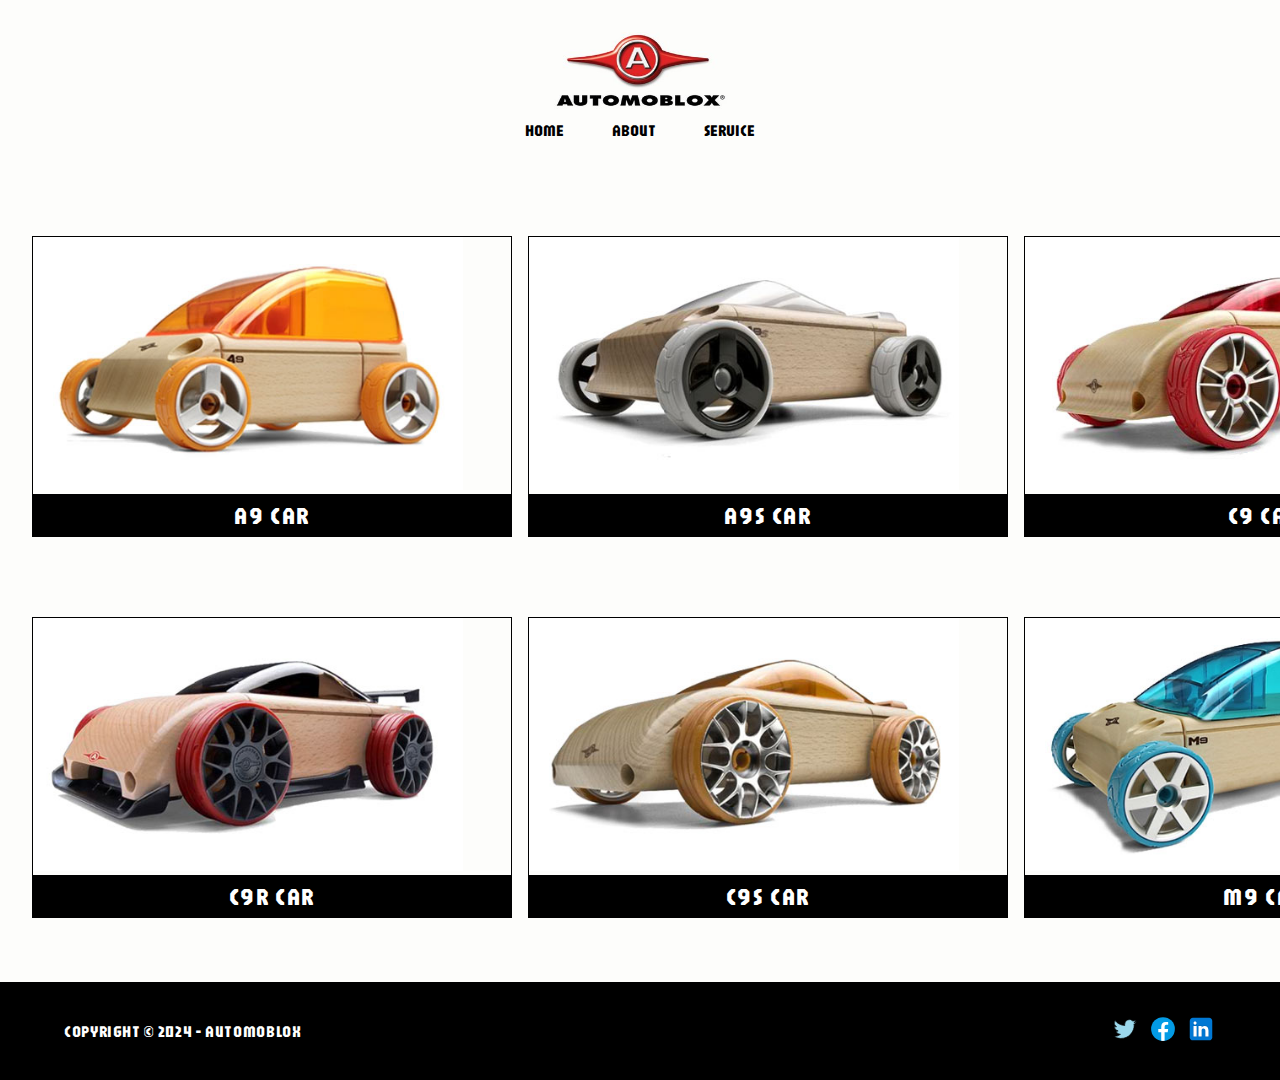
==== index.html @ ea2223e7 "add svg to footer" ====
<!DOCTYPE html>

<html>

<head>
    <meta charset="utf-8">
    <meta http-equiv="X-UA-Compatible" content="IE=edge">
    <title>Automoblox</title>
    <meta name="description" content="">
    <meta name="viewport" content="width=device-width, initial-scale=1">
    <link rel="stylesheet" href="./style/style.css">
</head>

<body>

    <header>
        <nav class="nav-items">
            <img src="./images/automoblox_logo.jpg" alt="logo_automoblox" class="logo">
            <ul class="nav-item">
                <a href="/">
                    <li>Home</li>

                </a>
                <a href="/about">
                    <li>About</li>

                </a>
                <a href="/services">
                    <li>Service</li>


                </a>
            </ul>
        </nav>
    </header>
    <main>
        <div class="products">
            <!-- item 1 -->
            <a href="">
                <div class="product-item">
                    <div class="product-detail">


                        <img src="./images/a9_large.jpg" class="product-img" alt="">
                        <span class="overlap-card"></span>
                        <span class="overlap-product-description">
                            Lorem ipsum dolor sit amet consectetur adipisicing elit. Cumque excepturi vel nemo ea
                            quisquam
                            reiciendis nulla ex accusantium tempora. Adipisci quae tempora nisi.
                        </span>
                    </div>
                    <h2 class="product-item-text">A9 Car</h2>
                </div>
            </a>
            <!-- item 2 -->
            <a href="">
                <div class="product-item">
                    <div class="product-detail">


                        <img src="./images/a9s_large.jpg" class="product-img" alt="">
                        <span class="overlap-card"></span>
                        <span class="overlap-product-description">
                            Lorem ipsum dolor sit amet consectetur adipisicing elit. Cumque excepturi vel nemo ea
                            quisquam
                            reiciendis nulla ex accusantium tempora. Adipisci quae tempora nisi.
                        </span>
                    </div>
                    <h2 class="product-item-text">A9s Car</h2>
                </div>
            </a>
            <!-- item 1 -->
            <a href="">
                <div class="product-item">
                    <div class="product-detail">


                        <img src="./images/c9_large.jpg" class="product-img" alt="">
                        <span class="overlap-card"></span>
                        <span class="overlap-product-description">
                            Lorem ipsum dolor sit amet consectetur adipisicing elit. Cumque excepturi vel nemo ea
                            quisquam
                            reiciendis nulla ex accusantium tempora. Adipisci quae tempora nisi.
                        </span>
                    </div>
                    <h2 class="product-item-text">c9 Car</h2>
                </div>
            </a>
            <!-- item 2 -->
            <a href="">
                <div class="product-item">
                    <div class="product-detail">


                        <img src="./images/c9r_large.jpg" class="product-img" alt="">
                        <span class="overlap-card"></span>
                        <span class="overlap-product-description">
                            Lorem ipsum dolor sit amet consectetur adipisicing elit. Cumque excepturi vel nemo ea
                            quisquam
                            reiciendis nulla ex accusantium tempora. Adipisci quae tempora nisi.
                        </span>
                    </div>
                    <h2 class="product-item-text">c9r Car</h2>
                </div>
            </a>
            <!-- item 1 -->
            <a href="">
                <div class="product-item">
                    <div class="product-detail">


                        <img src="./images/c9s_large.jpg" class="product-img" alt="">
                        <span class="overlap-card"></span>
                        <span class="overlap-product-description">
                            Lorem ipsum dolor sit amet consectetur adipisicing elit. Cumque excepturi vel nemo ea
                            quisquam
                            reiciendis nulla ex accusantium tempora. Adipisci quae tempora nisi.
                        </span>
                    </div>
                    <h2 class="product-item-text">c9s Car</h2>
                </div>
            </a>
            <!-- item 2 -->
            <a href="">
                <div class="product-item">
                    <div class="product-detail">


                        <img src="./images/m9_large.jpg" class="product-img" alt="">
                        <span class="overlap-card"></span>
                        <span class="overlap-product-description">
                            Lorem ipsum dolor sit amet consectetur adipisicing elit. Cumque excepturi vel nemo ea
                            quisquam
                            reiciendis nulla ex accusantium tempora. Adipisci quae tempora nisi.
                        </span>
                    </div>
                    <h2 class="product-item-text">m9 Car</h2>
                </div>
            </a>

            <!-- <div class="product-item">
                <img src="./images/s9_large.jpg" class="product-img" alt="">
            </div>
            <div class="product-item">
                <img src="./images/t9_large.jpg" class="product-img" alt="">
            </div>
            <div class="product-item">
                <img src="./images/x9_large.jpg" class="product-img" alt="">
            </div>
            <div class="product-item">
                <img src="./images/x9x_large.jpg" class="product-img" alt="">
            </div> -->
        </div>
    </main>
    <footer>
        <span>
            Copyright &copy; 2024 - Automoblox
        </span>
        <div class="icon">
            <!-- twitter svg icon -->
            <a href="" target="_blank">
                <?xml version="1.0" encoding="utf-8"?><!-- Uploaded to: SVG Repo, www.svgrepo.com, Generator: SVG Repo Mixer Tools -->
                <svg width="100px" height="100px" viewBox="0 0 48 48" id="twitter" data-name="Layer 2"
                    xmlns="http://www.w3.org/2000/svg">
                    <defs>
                        <style>
                            .cls-1 {
                                fill: rgb(155, 216, 236);
                                stroke: #000000;
                                stroke-linecap: round;
                                stroke-linejoin: round;
                            }
                        </style>
                    </defs>
                    <path class="cls-1"
                        d="M38.74,16.55v1c0,10.07-7.64,21.61-21.62,21.61A21.14,21.14,0,0,1,5.5,35.71a12.22,12.22,0,0,0,1.81.11,15.25,15.25,0,0,0,9.44-3.24,7.56,7.56,0,0,1-7.1-5.29,6.9,6.9,0,0,0,1.44.15,7.53,7.53,0,0,0,2-.27A7.57,7.57,0,0,1,7,19.72v-.1a7.42,7.42,0,0,0,3.44.94A7.54,7.54,0,0,1,8.05,10.5a21.58,21.58,0,0,0,15.68,7.94,6.38,6.38,0,0,1-.21-1.74,7.55,7.55,0,0,1,13.17-5.31,15.59,15.59,0,0,0,4.83-1.85,7.65,7.65,0,0,1-3.39,4.27,15.87,15.87,0,0,0,4.37-1.26,15.56,15.56,0,0,1-3.76,4Z" />
                </svg>
            </a>
            <a target="_blank" href="
">
                <svg xmlns="http://www.w3.org/2000/svg" viewBox="0 0 48 48" width="48px" height="48px">
                    <path fill="#039be5" d="M24 5A19 19 0 1 0 24 43A19 19 0 1 0 24 5Z" />
                    <path fill="#fff"
                        d="M26.572,29.036h4.917l0.772-4.995h-5.69v-2.73c0-2.075,0.678-3.915,2.619-3.915h3.119v-4.359c-0.548-0.074-1.707-0.236-3.897-0.236c-4.573,0-7.254,2.415-7.254,7.917v3.323h-4.701v4.995h4.701v13.729C22.089,42.905,23.032,43,24,43c0.875,0,1.729-0.08,2.572-0.194V29.036z" />
                </svg></a>
            <a target="_blank" href="">
                <svg xmlns="http://www.w3.org/2000/svg" viewBox="0 0 48 48" width="48px" height="48px">
                    <path fill="#0078d4"
                        d="M42,37c0,2.762-2.238,5-5,5H11c-2.761,0-5-2.238-5-5V11c0-2.762,2.239-5,5-5h26c2.762,0,5,2.238,5,5	V37z" />
                    <path
                        d="M30,37V26.901c0-1.689-0.819-2.698-2.192-2.698c-0.815,0-1.414,0.459-1.779,1.364	c-0.017,0.064-0.041,0.325-0.031,1.114L26,37h-7V18h7v1.061C27.022,18.356,28.275,18,29.738,18c4.547,0,7.261,3.093,7.261,8.274	L37,37H30z M11,37V18h3.457C12.454,18,11,16.528,11,14.499C11,12.472,12.478,11,14.514,11c2.012,0,3.445,1.431,3.486,3.479	C18,16.523,16.521,18,14.485,18H18v19H11z"
                        opacity=".05" />
                    <path
                        d="M30.5,36.5v-9.599c0-1.973-1.031-3.198-2.692-3.198c-1.295,0-1.935,0.912-2.243,1.677	c-0.082,0.199-0.071,0.989-0.067,1.326L25.5,36.5h-6v-18h6v1.638c0.795-0.823,2.075-1.638,4.238-1.638	c4.233,0,6.761,2.906,6.761,7.774L36.5,36.5H30.5z M11.5,36.5v-18h6v18H11.5z M14.457,17.5c-1.713,0-2.957-1.262-2.957-3.001	c0-1.738,1.268-2.999,3.014-2.999c1.724,0,2.951,1.229,2.986,2.989c0,1.749-1.268,3.011-3.015,3.011H14.457z"
                        opacity=".07" />
                    <path fill="#fff"
                        d="M12,19h5v17h-5V19z M14.485,17h-0.028C12.965,17,12,15.888,12,14.499C12,13.08,12.995,12,14.514,12	c1.521,0,2.458,1.08,2.486,2.499C17,15.887,16.035,17,14.485,17z M36,36h-5v-9.099c0-2.198-1.225-3.698-3.192-3.698	c-1.501,0-2.313,1.012-2.707,1.99C24.957,25.543,25,26.511,25,27v9h-5V19h5v2.616C25.721,20.5,26.85,19,29.738,19	c3.578,0,6.261,2.25,6.261,7.274L36,36L36,36z" />
                </svg>
            </a>
        </div>
    </footer>

    <script src="" async defer></script>
</body>

</html>
---- style/style.css ----
@import url("https://fonts.googleapis.com/css2?family=Jaro:opsz@6..72&family=Roboto&display=swap");
/* defining all the color in root */
:root {
  --bg-color: #fdfdfb;
  --color-1: black;
  --color-2: red;
  --color-3: rgba(0, 0, 0, 0.255);
  --color-4: white;
}
* {
  margin: 0;
  padding: 0;
  box-sizing: border-box;
  font-family: "Jaro", sans-serif;
}
body {
  overflow-x: hidden;
  background-color: var(--bg-color);
}
main {
  height: 90vh;
  padding: 2rem;
}
/* styling header -- all the nav and other items in nav */
header {
  display: flex;
  width: 100vw;
  justify-content: center;
}

.logo {
  /* margin: 0 auto; */
  width: 12rem;
  height: 5rem;
}
.nav-items {
  display: flex;
  justify-content: center;
  flex-direction: column;
  align-items: center;
  padding: 2rem 0;
}
.nav-item {
  display: flex;
  list-style: none;
  gap: 0 3rem;
  padding: 1rem 0;
  justify-content: center;
  padding: 0.5rem 0rem 0 0;
}
/* styling link */
.nav-item a {
  text-decoration: none;
  color: var(--color-1);
  text-transform: uppercase;
}
.nav-item li:hover {
  color: var(--color-2);
  transform: 0.5s ease-in-out;
}

/* styling products */
.products {
  display: grid;
  grid-template-columns: repeat(3, 1fr);
  justify-items: center;

  overflow: hidden;
  width: 100vw;
  gap: 1rem;
  align-items: center;
  height: 100%;
}
.products a {
  text-decoration: none;
}
/* styling product items */
.product-item {
  width: 30rem;

  border: 1px solid var(--color-1);
}
/* styling product item text */
.product-item-text {
  background-color: black;
  color: var(--color-4);
  text-align: center;
  text-transform: uppercase;
  letter-spacing: 0.1rem;
  padding: 0.4rem 0;
}

.product-img {
  width: 90%;

  margin: 0 auto;
}
.product-detail {
  position: relative;
}

/* styling overlap  */
.overlap-card {
  position: absolute;
  top: 0;
  right: 0;
  background-color: var(--color-3);
  height: 0%;
  width: 100%;
  /* display: none; */
  transition: 0.1s ease-in;
}
/* desciption */
.overlap-product-description {
  position: absolute;
  top: 0;
  right: 0;
  padding: 1rem;
  background-color: transparent;
  font-size: 15px;
  height: 100%;
  width: 100%;
  opacity: 0;
  color: var(--color-4);
  font-family: "Courier New", Courier, monospace;
  background-color: var(--color-3);
}

.product-item:hover .overlap-product-description {
  /* color: red !important; */
  opacity: 1;
  /* background-color: red; */
  padding: 1rem;
  transition: 0.2s ease-out;
}
.product-item:hover .overlap-card {
  display: block;
  transition: 0.15s ease-out;
  height: 100%;
}
/* styling footer */
footer {
  text-align: center;
  background-color: var(--color-1);

  display: flex;
  justify-content: center;
  align-items: center;
  padding: 2rem 4rem;
}
footer span {
  /* color: white; */
  width: 100vw;
  background-color: transparent;
  color: white;
  text-transform: uppercase;
  letter-spacing: 0.04rem;
  display: flex;
}
footer .icon {
  display: flex;
  gap: 0 0.5rem;
}
footer .icon a {
  display: inline-block;
  text-decoration: none;
}
footer .icon svg {
  width: 30px;
  background-color: none;
  height: 30px;
}
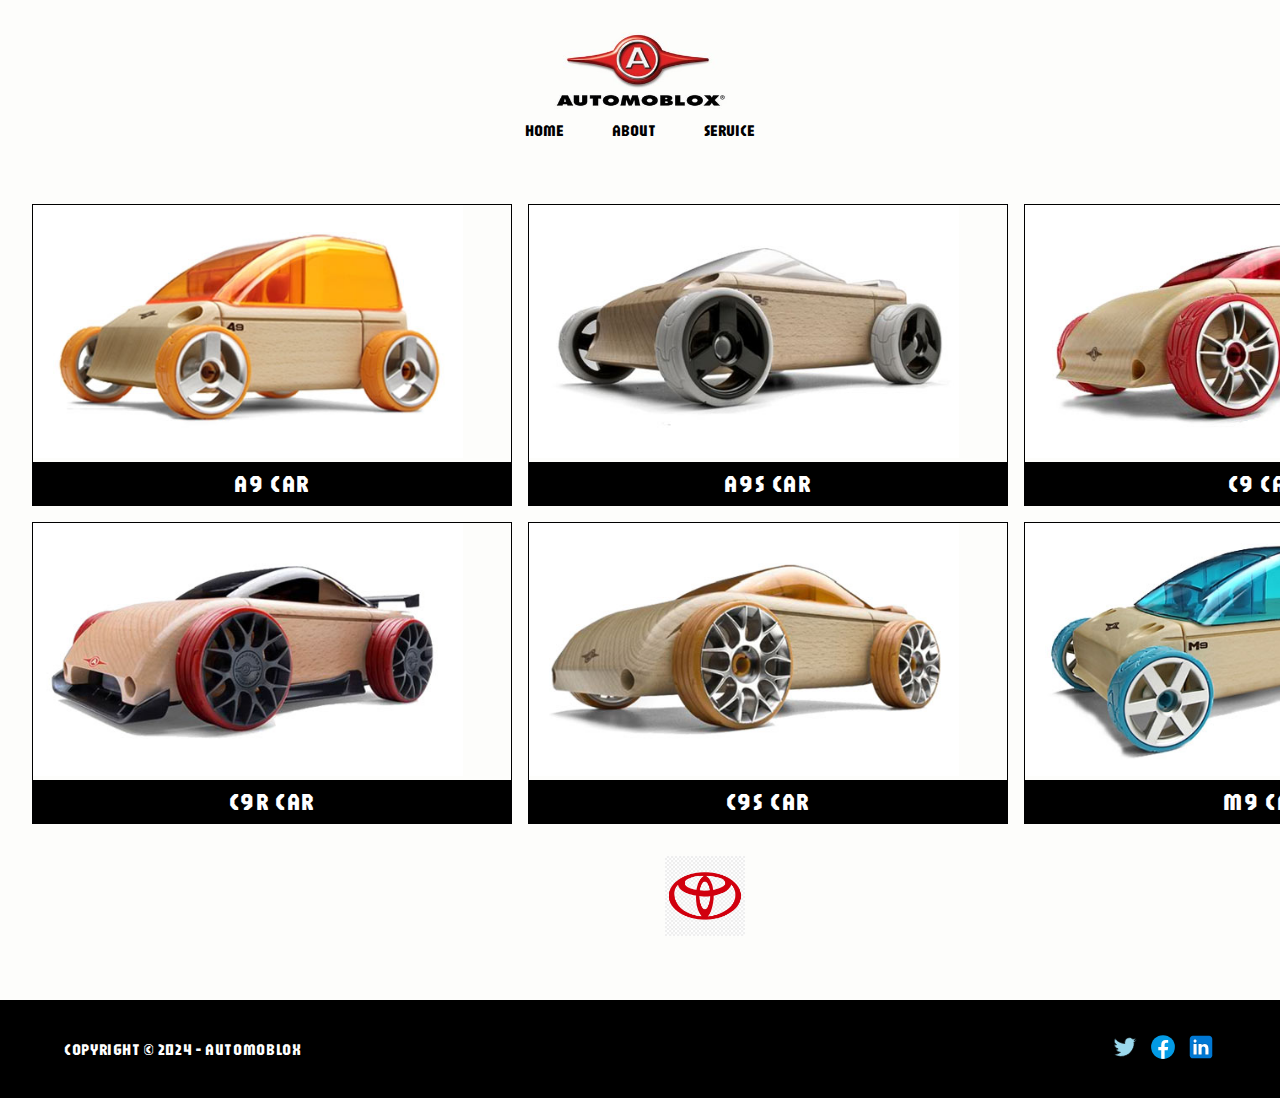
==== commit d51e8964: "added ticker" ====
--- a/index.html
+++ b/index.html
@@ -9,29 +9,13 @@
     <meta name="description" content="">
     <meta name="viewport" content="width=device-width, initial-scale=1">
     <link rel="stylesheet" href="./style/style.css">
+    <link rel="stylesheet" href="./style/ticker.css">
 </head>
 
 <body>
 
     <header>
-        <nav class="nav-items">
-            <img src="./images/automoblox_logo.jpg" alt="logo_automoblox" class="logo">
-            <ul class="nav-item">
-                <a href="/">
-                    <li>Home</li>
-
-                </a>
-                <a href="/about">
-                    <li>About</li>
-
-                </a>
-                <a href="/services">
-                    <li>Service</li>
-
-
-                </a>
-            </ul>
-        </nav>
+
     </header>
     <main>
         <div class="products">
@@ -138,69 +122,109 @@
                 </div>
             </a>
 
-            <!-- <div class="product-item">
-                <img src="./images/s9_large.jpg" class="product-img" alt="">
+
+        </div>
+        <div class="ticker-section">
+            <div class="ticker">
+                <section class="ticker-items" id="section-a">
+                    <a href="" target="_blank">
+                        <div class="ticker-item">
+
+                            <img src="https://upload.wikimedia.org/wikipedia/commons/thumb/e/e8/Tesla_logo.png/1200px-Tesla_logo.png"
+                                alt="">
+
+                        </div>
+                    </a>
+                    <a href="" target="_blank">
+                        <div class="ticker-item">
+
+                            <img src="./images/company/toyota.png" alt="">
+
+                        </div>
+                    </a>
+                    <a href="" target="_blank">
+                        <div class="ticker-item">
+
+                            <img src="./images/company/bmw.png" alt="">
+
+                        </div>
+                    </a>
+                    <a href="" target="_blank">
+                        <div class="ticker-item">
+
+                            <img src="./images/company/Lamborghini_Logo.svg.png" alt="">
+
+                        </div>
+                    </a>
+                    <a href="" target="_blank">
+                        <div class="ticker-item">
+
+                            <img src="./images/company/ford.png" alt="">
+
+                        </div>
+                    </a>
+                    <a href="" target="_blank">
+                        <div class="ticker-item">
+
+                            <img src="./images/company/fisker.png" alt="">
+
+                        </div>
+                    </a>
+                </section>
+                <!-- ticker section b so that we can give the looping effect-->
+                <section class="ticker-items" id="section-a">
+                    <a href="" target="_blank">
+                        <div class="ticker-item">
+
+                            <img src="https://upload.wikimedia.org/wikipedia/commons/thumb/e/e8/Tesla_logo.png/1200px-Tesla_logo.png"
+                                alt="">
+
+                        </div>
+                    </a>
+                    <a href="" target="_blank">
+                        <div class="ticker-item">
+
+                            <img src="./images/company/toyota.png" alt="">
+
+                        </div>
+                    </a>
+                    <a href="" target="_blank">
+                        <div class="ticker-item">
+
+                            <img src="./images/company/bmw.png" alt="">
+
+                        </div>
+                    </a>
+                    <a href="" target="_blank">
+                        <div class="ticker-item">
+
+                            <img src="./images/company/Lamborghini_Logo.svg.png" alt="">
+
+                        </div>
+                    </a>
+                    <a href="" target="_blank">
+                        <div class="ticker-item">
+
+                            <img src="./images/company/ford.png" alt="">
+
+                        </div>
+                    </a>
+                    <a href="" target="_blank">
+                        <div class="ticker-item">
+
+                            <img src="./images/company/fisker.png" alt="">
+
+                        </div>
+                    </a>
+                </section>
             </div>
-            <div class="product-item">
-                <img src="./images/t9_large.jpg" class="product-img" alt="">
-            </div>
-            <div class="product-item">
-                <img src="./images/x9_large.jpg" class="product-img" alt="">
-            </div>
-            <div class="product-item">
-                <img src="./images/x9x_large.jpg" class="product-img" alt="">
-            </div> -->
         </div>
     </main>
     <footer>
-        <span>
-            Copyright &copy; 2024 - Automoblox
-        </span>
-        <div class="icon">
-            <!-- twitter svg icon -->
-            <a href="" target="_blank">
-                <?xml version="1.0" encoding="utf-8"?><!-- Uploaded to: SVG Repo, www.svgrepo.com, Generator: SVG Repo Mixer Tools -->
-                <svg width="100px" height="100px" viewBox="0 0 48 48" id="twitter" data-name="Layer 2"
-                    xmlns="http://www.w3.org/2000/svg">
-                    <defs>
-                        <style>
-                            .cls-1 {
-                                fill: rgb(155, 216, 236);
-                                stroke: #000000;
-                                stroke-linecap: round;
-                                stroke-linejoin: round;
-                            }
-                        </style>
-                    </defs>
-                    <path class="cls-1"
-                        d="M38.74,16.55v1c0,10.07-7.64,21.61-21.62,21.61A21.14,21.14,0,0,1,5.5,35.71a12.22,12.22,0,0,0,1.81.11,15.25,15.25,0,0,0,9.44-3.24,7.56,7.56,0,0,1-7.1-5.29,6.9,6.9,0,0,0,1.44.15,7.53,7.53,0,0,0,2-.27A7.57,7.57,0,0,1,7,19.72v-.1a7.42,7.42,0,0,0,3.44.94A7.54,7.54,0,0,1,8.05,10.5a21.58,21.58,0,0,0,15.68,7.94,6.38,6.38,0,0,1-.21-1.74,7.55,7.55,0,0,1,13.17-5.31,15.59,15.59,0,0,0,4.83-1.85,7.65,7.65,0,0,1-3.39,4.27,15.87,15.87,0,0,0,4.37-1.26,15.56,15.56,0,0,1-3.76,4Z" />
-                </svg>
-            </a>
-            <a target="_blank" href="
-">
-                <svg xmlns="http://www.w3.org/2000/svg" viewBox="0 0 48 48" width="48px" height="48px">
-                    <path fill="#039be5" d="M24 5A19 19 0 1 0 24 43A19 19 0 1 0 24 5Z" />
-                    <path fill="#fff"
-                        d="M26.572,29.036h4.917l0.772-4.995h-5.69v-2.73c0-2.075,0.678-3.915,2.619-3.915h3.119v-4.359c-0.548-0.074-1.707-0.236-3.897-0.236c-4.573,0-7.254,2.415-7.254,7.917v3.323h-4.701v4.995h4.701v13.729C22.089,42.905,23.032,43,24,43c0.875,0,1.729-0.08,2.572-0.194V29.036z" />
-                </svg></a>
-            <a target="_blank" href="">
-                <svg xmlns="http://www.w3.org/2000/svg" viewBox="0 0 48 48" width="48px" height="48px">
-                    <path fill="#0078d4"
-                        d="M42,37c0,2.762-2.238,5-5,5H11c-2.761,0-5-2.238-5-5V11c0-2.762,2.239-5,5-5h26c2.762,0,5,2.238,5,5	V37z" />
-                    <path
-                        d="M30,37V26.901c0-1.689-0.819-2.698-2.192-2.698c-0.815,0-1.414,0.459-1.779,1.364	c-0.017,0.064-0.041,0.325-0.031,1.114L26,37h-7V18h7v1.061C27.022,18.356,28.275,18,29.738,18c4.547,0,7.261,3.093,7.261,8.274	L37,37H30z M11,37V18h3.457C12.454,18,11,16.528,11,14.499C11,12.472,12.478,11,14.514,11c2.012,0,3.445,1.431,3.486,3.479	C18,16.523,16.521,18,14.485,18H18v19H11z"
-                        opacity=".05" />
-                    <path
-                        d="M30.5,36.5v-9.599c0-1.973-1.031-3.198-2.692-3.198c-1.295,0-1.935,0.912-2.243,1.677	c-0.082,0.199-0.071,0.989-0.067,1.326L25.5,36.5h-6v-18h6v1.638c0.795-0.823,2.075-1.638,4.238-1.638	c4.233,0,6.761,2.906,6.761,7.774L36.5,36.5H30.5z M11.5,36.5v-18h6v18H11.5z M14.457,17.5c-1.713,0-2.957-1.262-2.957-3.001	c0-1.738,1.268-2.999,3.014-2.999c1.724,0,2.951,1.229,2.986,2.989c0,1.749-1.268,3.011-3.015,3.011H14.457z"
-                        opacity=".07" />
-                    <path fill="#fff"
-                        d="M12,19h5v17h-5V19z M14.485,17h-0.028C12.965,17,12,15.888,12,14.499C12,13.08,12.995,12,14.514,12	c1.521,0,2.458,1.08,2.486,2.499C17,15.887,16.035,17,14.485,17z M36,36h-5v-9.099c0-2.198-1.225-3.698-3.192-3.698	c-1.501,0-2.313,1.012-2.707,1.99C24.957,25.543,25,26.511,25,27v9h-5V19h5v2.616C25.721,20.5,26.85,19,29.738,19	c3.578,0,6.261,2.25,6.261,7.274L36,36L36,36z" />
-                </svg>
-            </a>
-        </div>
+
     </footer>
 
-    <script src="" async defer></script>
+    <script src="./js/script.js" async defer></script>
 </body>
 
 </html>--- a/style/style.css
+++ b/style/style.css
@@ -18,7 +18,7 @@
   background-color: var(--bg-color);
 }
 main {
-  height: 90vh;
+  min-height: 90vh;
   padding: 2rem;
 }
 /* styling header -- all the nav and other items in nav */
@@ -139,7 +139,7 @@
   height: 100%;
 }
 /* styling footer */
-footer {
+.footer {
   text-align: center;
   background-color: var(--color-1);
 
--- a/style/ticker.css
+++ b/style/ticker.css
@@ -0,0 +1,54 @@
+.ticker-section {
+  margin: 1rem 0;
+  padding: 0 5rem;
+}
+.ticker img {
+  height: 5rem;
+}
+
+.ticker {
+  /* background-color: yellow; */
+  width: 90%;
+  margin: 0 auto;
+  display: flex;
+  overflow-x: hidden;
+  padding: 1rem 2rem;
+  /* user-select: none; */
+  /* border-block: 1px solid; */
+  --gap: 20px;
+  gap: var(--gap);
+  white-space: nowrap;
+  /* overflow: scroll; */
+}
+.ticker-items {
+  /* overflow: scroll; */
+  cursor: pointer;
+  display: flex;
+  flex-shrink: 0;
+  min-width: 100%;
+  gap: var(--gap);
+  animation: scroll 25s linear infinite;
+  justify-content: space-between;
+}
+.ticker-item {
+  /* white-space: nowrap; */
+  display: flex;
+  width: 28rem;
+  text-wrap: wrap;
+  gap: 1rem;
+}
+#second {
+  transform: translateX(0%);
+  animation-delay: 3s;
+}
+@keyframes scroll {
+  0% {
+    transform: translateX(0%);
+  }
+  100% {
+    transform: translateX(calc(-100% - var(--gap)));
+  }
+}
+.ticker:hover .ticker-items {
+  animation-play-state: paused !important;
+}
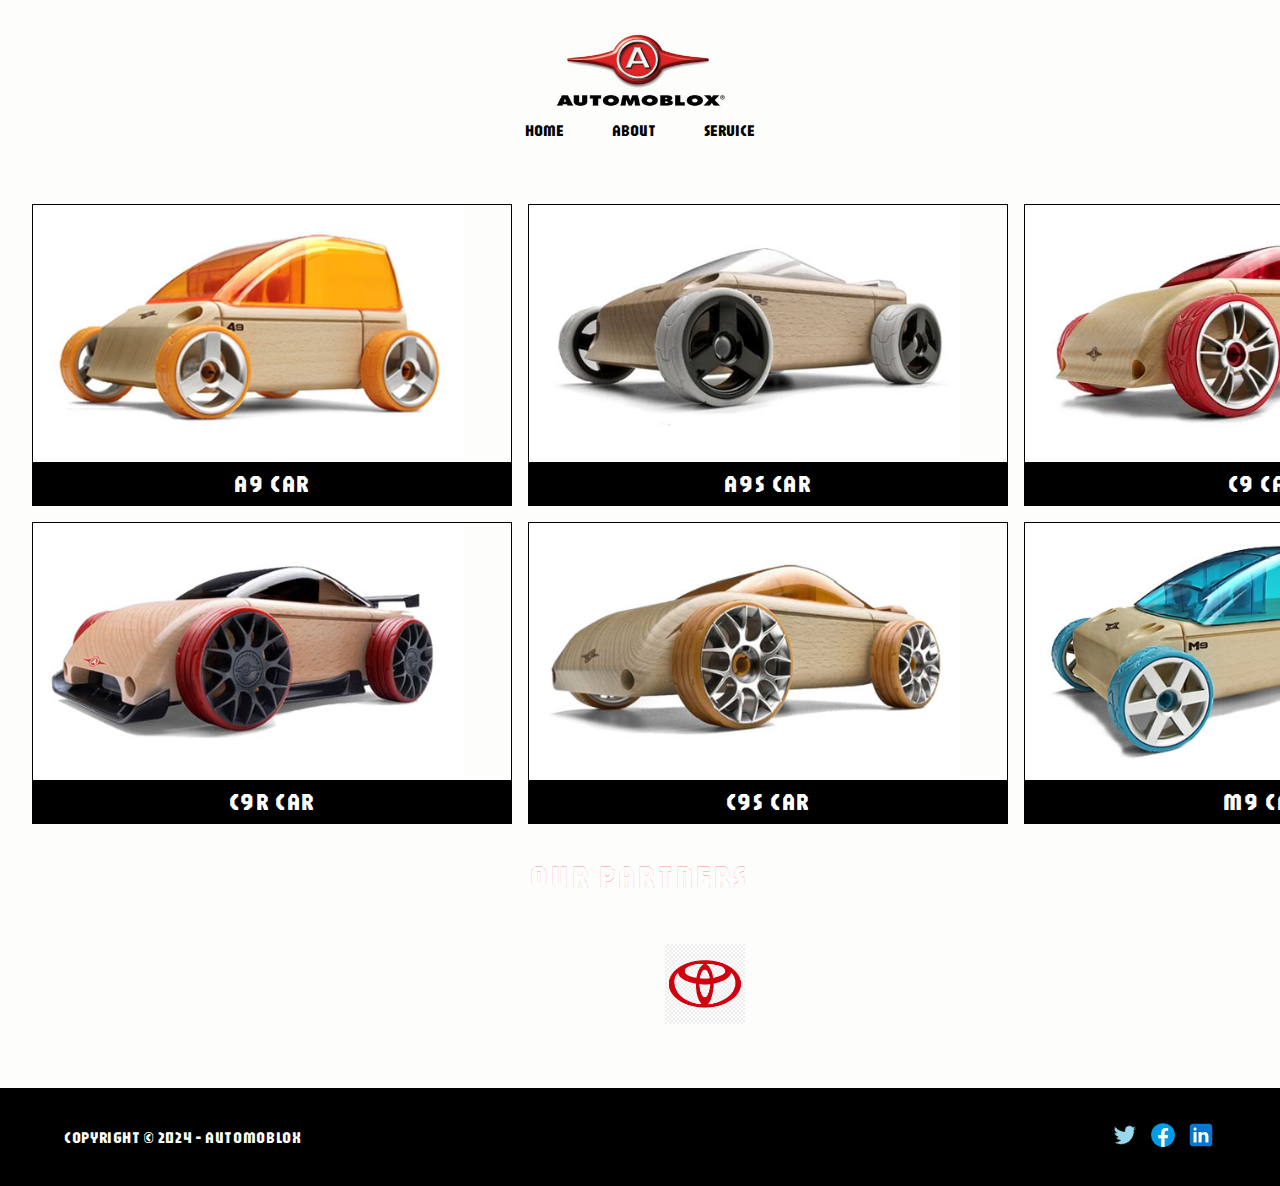
==== commit f050757b: "added ticker" ====
--- a/index.html
+++ b/index.html
@@ -125,6 +125,7 @@
 
         </div>
         <div class="ticker-section">
+            <h2 class="heading-style-2">Our Partners</h2>
             <div class="ticker">
                 <section class="ticker-items" id="section-a">
                     <a href="" target="_blank">
--- a/style/style.css
+++ b/style/style.css
@@ -170,3 +170,13 @@
   background-color: none;
   height: 30px;
 }
+/* heading-two */
+.heading-style-2 {
+  text-transform: uppercase;
+  text-align: center;
+  margin: 2rem 0;
+  letter-spacing: 0.2rem;
+  font-size: 2rem;
+  color: transparent;
+  -webkit-text-stroke: 0.1px var(--color-2);
+}
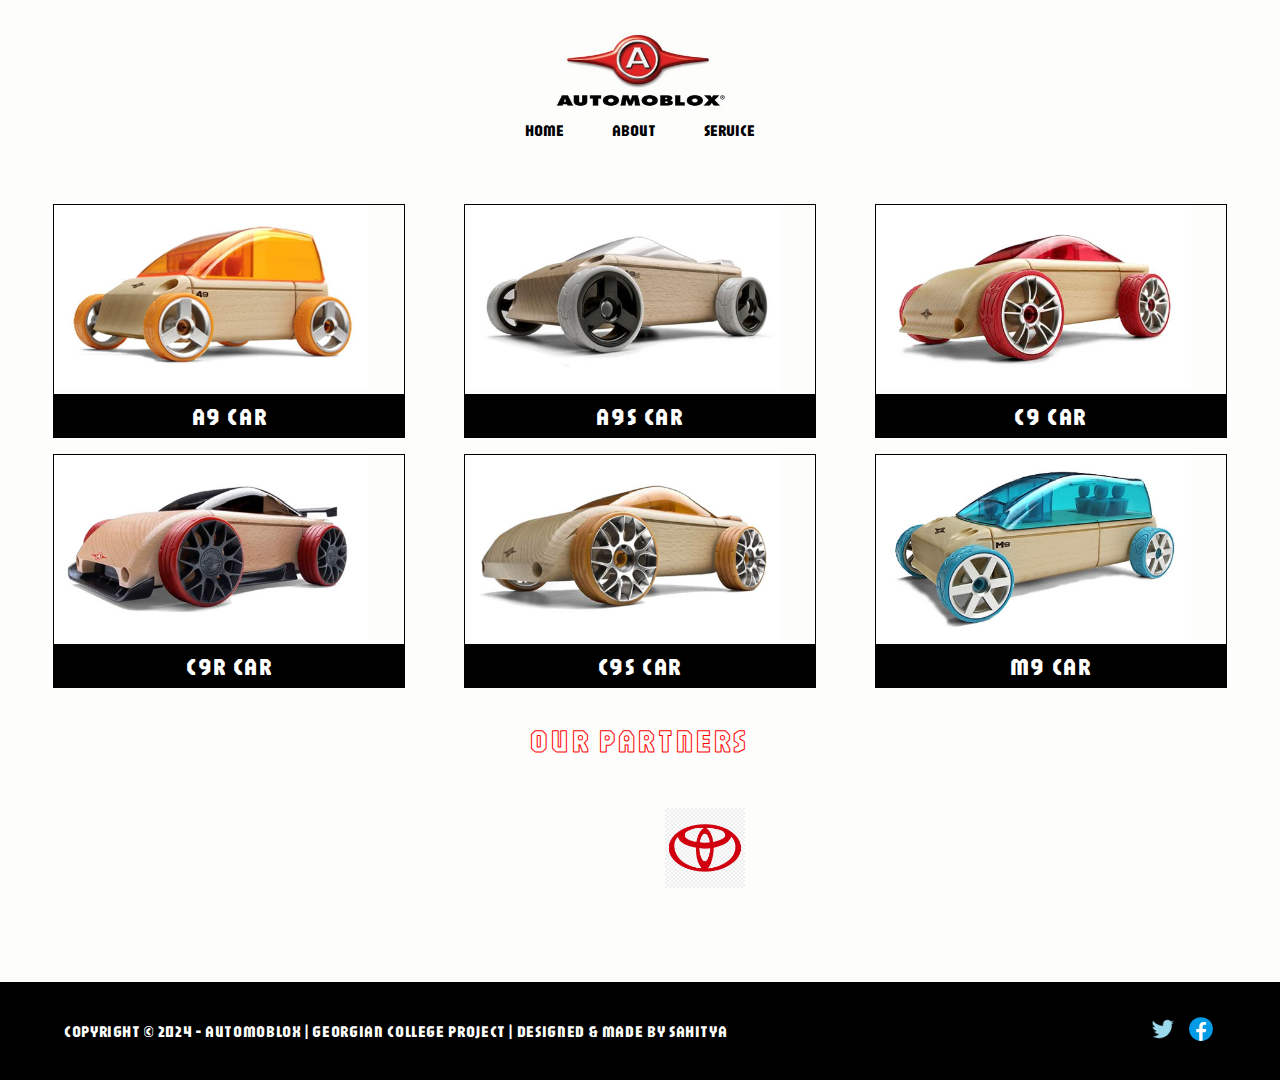
==== commit 2ca42a2a: "made a home page little reponsive" ====
--- a/index.html
+++ b/index.html
@@ -10,6 +10,8 @@
     <meta name="viewport" content="width=device-width, initial-scale=1">
     <link rel="stylesheet" href="./style/style.css">
     <link rel="stylesheet" href="./style/ticker.css">
+    <link rel="stylesheet" href="./style/responsive/index.css">
+    <link rel="stylesheet" href="./style/responsive/ticker.css">
 </head>
 
 <body>
@@ -18,207 +20,14 @@
 
     </header>
     <main>
-        <div class="products">
-            <!-- item 1 -->
-            <a href="">
-                <div class="product-item">
-                    <div class="product-detail">
-
-
-                        <img src="./images/a9_large.jpg" class="product-img" alt="">
-                        <span class="overlap-card"></span>
-                        <span class="overlap-product-description">
-                            Lorem ipsum dolor sit amet consectetur adipisicing elit. Cumque excepturi vel nemo ea
-                            quisquam
-                            reiciendis nulla ex accusantium tempora. Adipisci quae tempora nisi.
-                        </span>
-                    </div>
-                    <h2 class="product-item-text">A9 Car</h2>
-                </div>
-            </a>
-            <!-- item 2 -->
-            <a href="">
-                <div class="product-item">
-                    <div class="product-detail">
-
-
-                        <img src="./images/a9s_large.jpg" class="product-img" alt="">
-                        <span class="overlap-card"></span>
-                        <span class="overlap-product-description">
-                            Lorem ipsum dolor sit amet consectetur adipisicing elit. Cumque excepturi vel nemo ea
-                            quisquam
-                            reiciendis nulla ex accusantium tempora. Adipisci quae tempora nisi.
-                        </span>
-                    </div>
-                    <h2 class="product-item-text">A9s Car</h2>
-                </div>
-            </a>
-            <!-- item 1 -->
-            <a href="">
-                <div class="product-item">
-                    <div class="product-detail">
-
-
-                        <img src="./images/c9_large.jpg" class="product-img" alt="">
-                        <span class="overlap-card"></span>
-                        <span class="overlap-product-description">
-                            Lorem ipsum dolor sit amet consectetur adipisicing elit. Cumque excepturi vel nemo ea
-                            quisquam
-                            reiciendis nulla ex accusantium tempora. Adipisci quae tempora nisi.
-                        </span>
-                    </div>
-                    <h2 class="product-item-text">c9 Car</h2>
-                </div>
-            </a>
-            <!-- item 2 -->
-            <a href="">
-                <div class="product-item">
-                    <div class="product-detail">
-
-
-                        <img src="./images/c9r_large.jpg" class="product-img" alt="">
-                        <span class="overlap-card"></span>
-                        <span class="overlap-product-description">
-                            Lorem ipsum dolor sit amet consectetur adipisicing elit. Cumque excepturi vel nemo ea
-                            quisquam
-                            reiciendis nulla ex accusantium tempora. Adipisci quae tempora nisi.
-                        </span>
-                    </div>
-                    <h2 class="product-item-text">c9r Car</h2>
-                </div>
-            </a>
-            <!-- item 1 -->
-            <a href="">
-                <div class="product-item">
-                    <div class="product-detail">
-
-
-                        <img src="./images/c9s_large.jpg" class="product-img" alt="">
-                        <span class="overlap-card"></span>
-                        <span class="overlap-product-description">
-                            Lorem ipsum dolor sit amet consectetur adipisicing elit. Cumque excepturi vel nemo ea
-                            quisquam
-                            reiciendis nulla ex accusantium tempora. Adipisci quae tempora nisi.
-                        </span>
-                    </div>
-                    <h2 class="product-item-text">c9s Car</h2>
-                </div>
-            </a>
-            <!-- item 2 -->
-            <a href="">
-                <div class="product-item">
-                    <div class="product-detail">
-
-
-                        <img src="./images/m9_large.jpg" class="product-img" alt="">
-                        <span class="overlap-card"></span>
-                        <span class="overlap-product-description">
-                            Lorem ipsum dolor sit amet consectetur adipisicing elit. Cumque excepturi vel nemo ea
-                            quisquam
-                            reiciendis nulla ex accusantium tempora. Adipisci quae tempora nisi.
-                        </span>
-                    </div>
-                    <h2 class="product-item-text">m9 Car</h2>
-                </div>
-            </a>
+        <div id="product-thumb" class="products">
 
 
         </div>
+
         <div class="ticker-section">
             <h2 class="heading-style-2">Our Partners</h2>
-            <div class="ticker">
-                <section class="ticker-items" id="section-a">
-                    <a href="" target="_blank">
-                        <div class="ticker-item">
 
-                            <img src="https://upload.wikimedia.org/wikipedia/commons/thumb/e/e8/Tesla_logo.png/1200px-Tesla_logo.png"
-                                alt="">
-
-                        </div>
-                    </a>
-                    <a href="" target="_blank">
-                        <div class="ticker-item">
-
-                            <img src="./images/company/toyota.png" alt="">
-
-                        </div>
-                    </a>
-                    <a href="" target="_blank">
-                        <div class="ticker-item">
-
-                            <img src="./images/company/bmw.png" alt="">
-
-                        </div>
-                    </a>
-                    <a href="" target="_blank">
-                        <div class="ticker-item">
-
-                            <img src="./images/company/Lamborghini_Logo.svg.png" alt="">
-
-                        </div>
-                    </a>
-                    <a href="" target="_blank">
-                        <div class="ticker-item">
-
-                            <img src="./images/company/ford.png" alt="">
-
-                        </div>
-                    </a>
-                    <a href="" target="_blank">
-                        <div class="ticker-item">
-
-                            <img src="./images/company/fisker.png" alt="">
-
-                        </div>
-                    </a>
-                </section>
-                <!-- ticker section b so that we can give the looping effect-->
-                <section class="ticker-items" id="section-a">
-                    <a href="" target="_blank">
-                        <div class="ticker-item">
-
-                            <img src="https://upload.wikimedia.org/wikipedia/commons/thumb/e/e8/Tesla_logo.png/1200px-Tesla_logo.png"
-                                alt="">
-
-                        </div>
-                    </a>
-                    <a href="" target="_blank">
-                        <div class="ticker-item">
-
-                            <img src="./images/company/toyota.png" alt="">
-
-                        </div>
-                    </a>
-                    <a href="" target="_blank">
-                        <div class="ticker-item">
-
-                            <img src="./images/company/bmw.png" alt="">
-
-                        </div>
-                    </a>
-                    <a href="" target="_blank">
-                        <div class="ticker-item">
-
-                            <img src="./images/company/Lamborghini_Logo.svg.png" alt="">
-
-                        </div>
-                    </a>
-                    <a href="" target="_blank">
-                        <div class="ticker-item">
-
-                            <img src="./images/company/ford.png" alt="">
-
-                        </div>
-                    </a>
-                    <a href="" target="_blank">
-                        <div class="ticker-item">
-
-                            <img src="./images/company/fisker.png" alt="">
-
-                        </div>
-                    </a>
-                </section>
-            </div>
         </div>
     </main>
     <footer>
--- a/style/style.css
+++ b/style/style.css
@@ -66,7 +66,7 @@
   justify-items: center;
 
   overflow: hidden;
-  width: 100vw;
+
   gap: 1rem;
   align-items: center;
   height: 100%;
@@ -178,5 +178,5 @@
   letter-spacing: 0.2rem;
   font-size: 2rem;
   color: transparent;
-  -webkit-text-stroke: 0.1px var(--color-2);
+  -webkit-text-stroke: 1px var(--color-2);
 }
--- a/style/responsive/index.css
+++ b/style/responsive/index.css
@@ -0,0 +1,34 @@
+@media (max-width: 1365px) {
+  .product-item {
+    width: 22rem;
+  }
+}
+@media (max-width: 1150px) {
+  .products {
+    grid-template-columns: repeat(2, 1fr);
+  }
+  .product-item {
+    width: 30rem;
+  }
+}
+@media (max-width: 1150px) {
+  .product-item {
+    width: 25rem;
+  }
+  .product-img {
+    width: 80%;
+  }
+}
+@media (max-width: 897px) {
+  .product-item {
+    width: 20rem;
+  }
+}
+@media (max-width: 897px) {
+  .products {
+    grid-template-columns: repeat(1, 1fr);
+  }
+  .product-item {
+    width: 35rem;
+  }
+}
--- a/style/responsive/ticker.css
+++ b/style/responsive/ticker.css
@@ -0,0 +1,12 @@
+@media (max-width: 1150px) {
+  .ticker {
+    --gap: 0px;
+    width: 95%;
+  }
+  .ticker-items {
+    animation: scroll 15s linear infinite;
+  }
+  .ticker-item {
+    width: 21rem;
+  }
+}
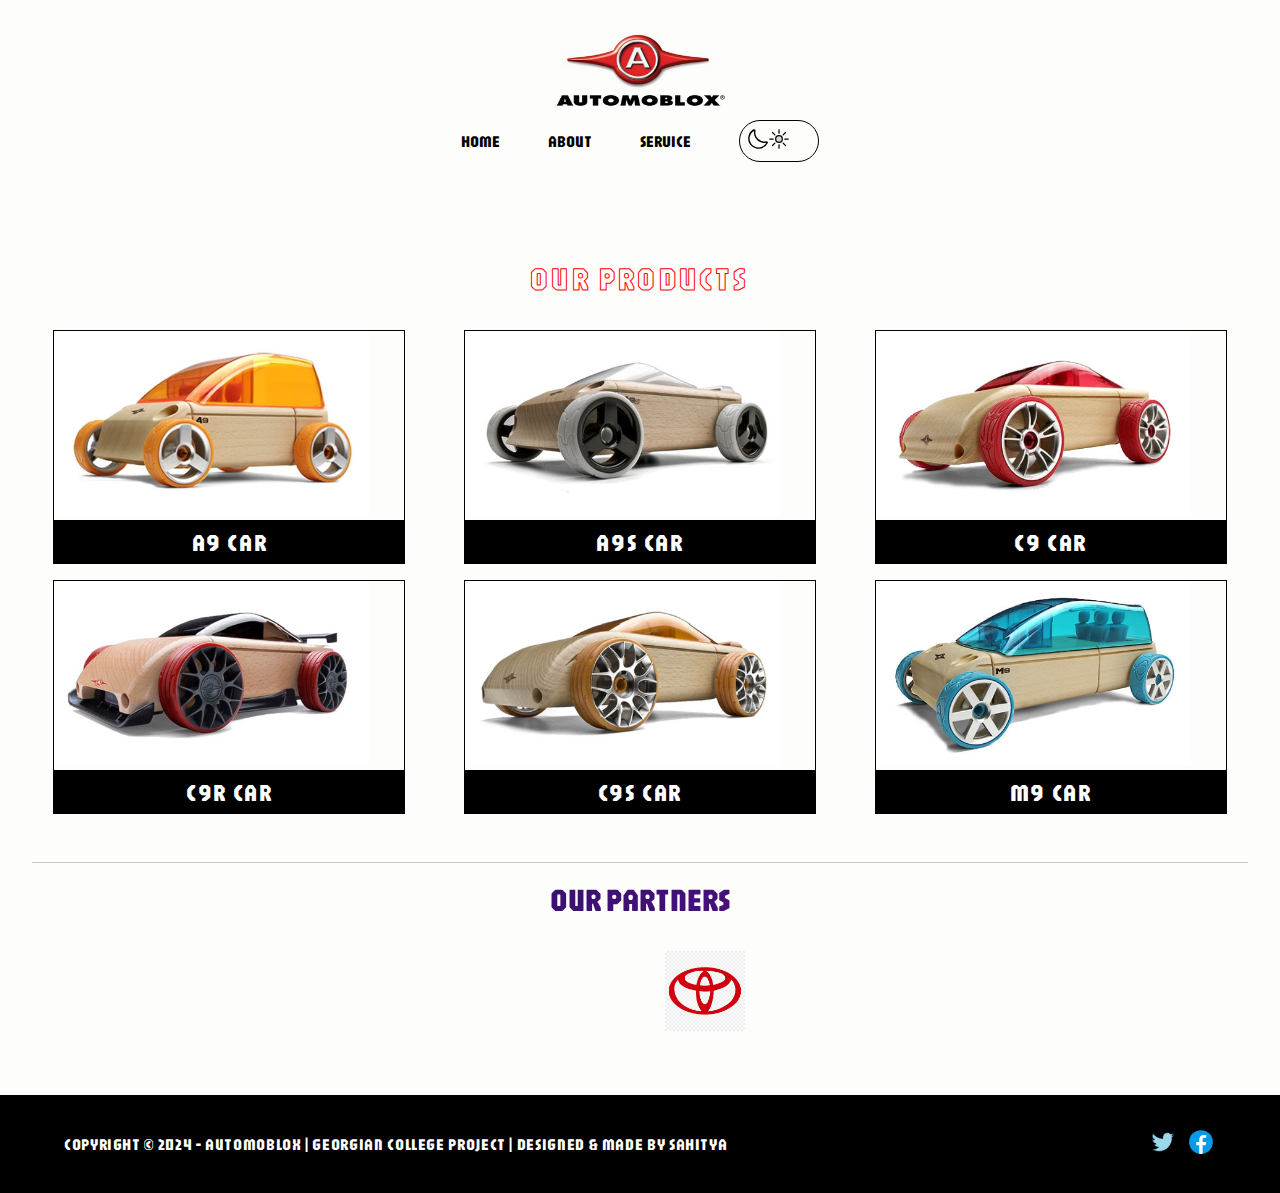
==== commit f8fb198d: "added option to choose size in product page and addign theme toggler" ====
--- a/index.html
+++ b/index.html
@@ -20,8 +20,14 @@
 
     </header>
     <main>
-        <div id="product-thumb" class="products">
+        <div>
 
+
+            <h2 class="heading-style-1">
+                Our Products
+            </h2>
+            <div id="product-thumb" class="products">
+            </div>
 
         </div>
 
--- a/style/style.css
+++ b/style/style.css
@@ -41,6 +41,7 @@
   padding: 2rem 0;
 }
 .nav-item {
+  align-items: center;
   display: flex;
   list-style: none;
   gap: 0 3rem;
@@ -66,10 +67,11 @@
   justify-items: center;
 
   overflow: hidden;
-
+  padding: 0 0 3rem 0rem;
   gap: 1rem;
   align-items: center;
   height: 100%;
+  border-bottom: 1px solid rgba(0, 0, 0, 0.204);
 }
 .products a {
   text-decoration: none;
@@ -170,8 +172,7 @@
   background-color: none;
   height: 30px;
 }
-/* heading-two */
-.heading-style-2 {
+.heading-style-1 {
   text-transform: uppercase;
   text-align: center;
   margin: 2rem 0;
@@ -180,3 +181,58 @@
   color: transparent;
   -webkit-text-stroke: 1px var(--color-2);
 }
+/* heading-two */
+.heading-style-2 {
+  text-transform: uppercase;
+  background-image: linear-gradient(
+    -225deg,
+    #231557 0%,
+    #44107a 29%,
+    #ff1361 67%,
+    #fff800 100%
+  );
+  background-size: auto auto;
+  margin: 1rem 0;
+  text-align: center;
+  /* background-clip: border-box; */
+  background-size: 200% auto;
+  color: #fff;
+  background-clip: text;
+  color: transparent;
+  -webkit-background-clip: text;
+  -webkit-text-fill-color: transparent;
+  animation: textclip 4s linear infinite;
+  /* display: inline-block; */
+  font-size: 2rem;
+}
+@keyframes textclip {
+  to {
+    background-position: 200% center;
+  }
+}
+
+/* handling dark mode and light mode */
+li.theme {
+  border: 1px solid var(--color-1);
+  padding: 0.5rem;
+  display: flex;
+  width: 5rem;
+  justify-content: space-between;
+  position: relative;
+  align-items: center;
+  border-radius: 100vmax;
+  /* gap: 0 20px; */
+}
+.theme svg,
+.theme .circle {
+  height: 20px;
+  width: 20px;
+}
+li.circle {
+  background-color: black;
+  border-radius: 50%;
+  position: absolute;
+  top: 0;
+  left: 0;
+  z-index: 100;
+}
